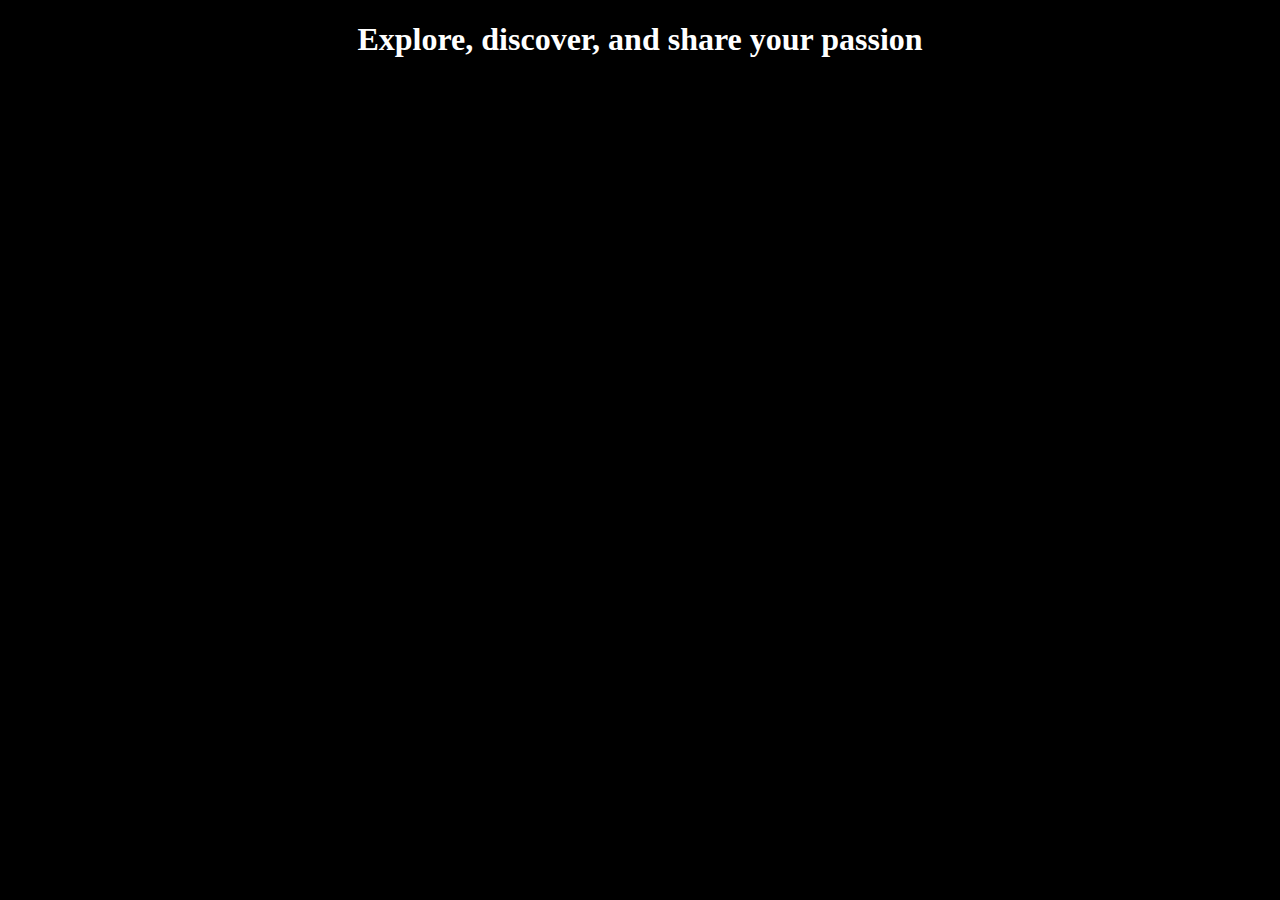
==== universe.html @ e5e86592 "completed" ====
<!DOCTYPE html>
<html lang="en">
<head>
    <meta charset="UTF-8">
    <meta http-equiv="X-UA-Compatible" content="IE=edge">
    <meta name="viewport" content="width=device-width, initial-scale=1.0">
    <title>Document</title>
</head>
<style>
    img{
    height:500px;
    width:1200px;
}
body{
    background-color: black;
}
h1{
text-align: center;
color:white;
}
</style>
<body>
    <h1>Explore, discover, and share your passion</h1>
    <div id="crousel">
        
    </div>
</body>

</html>
<script src="universe.js"></script>
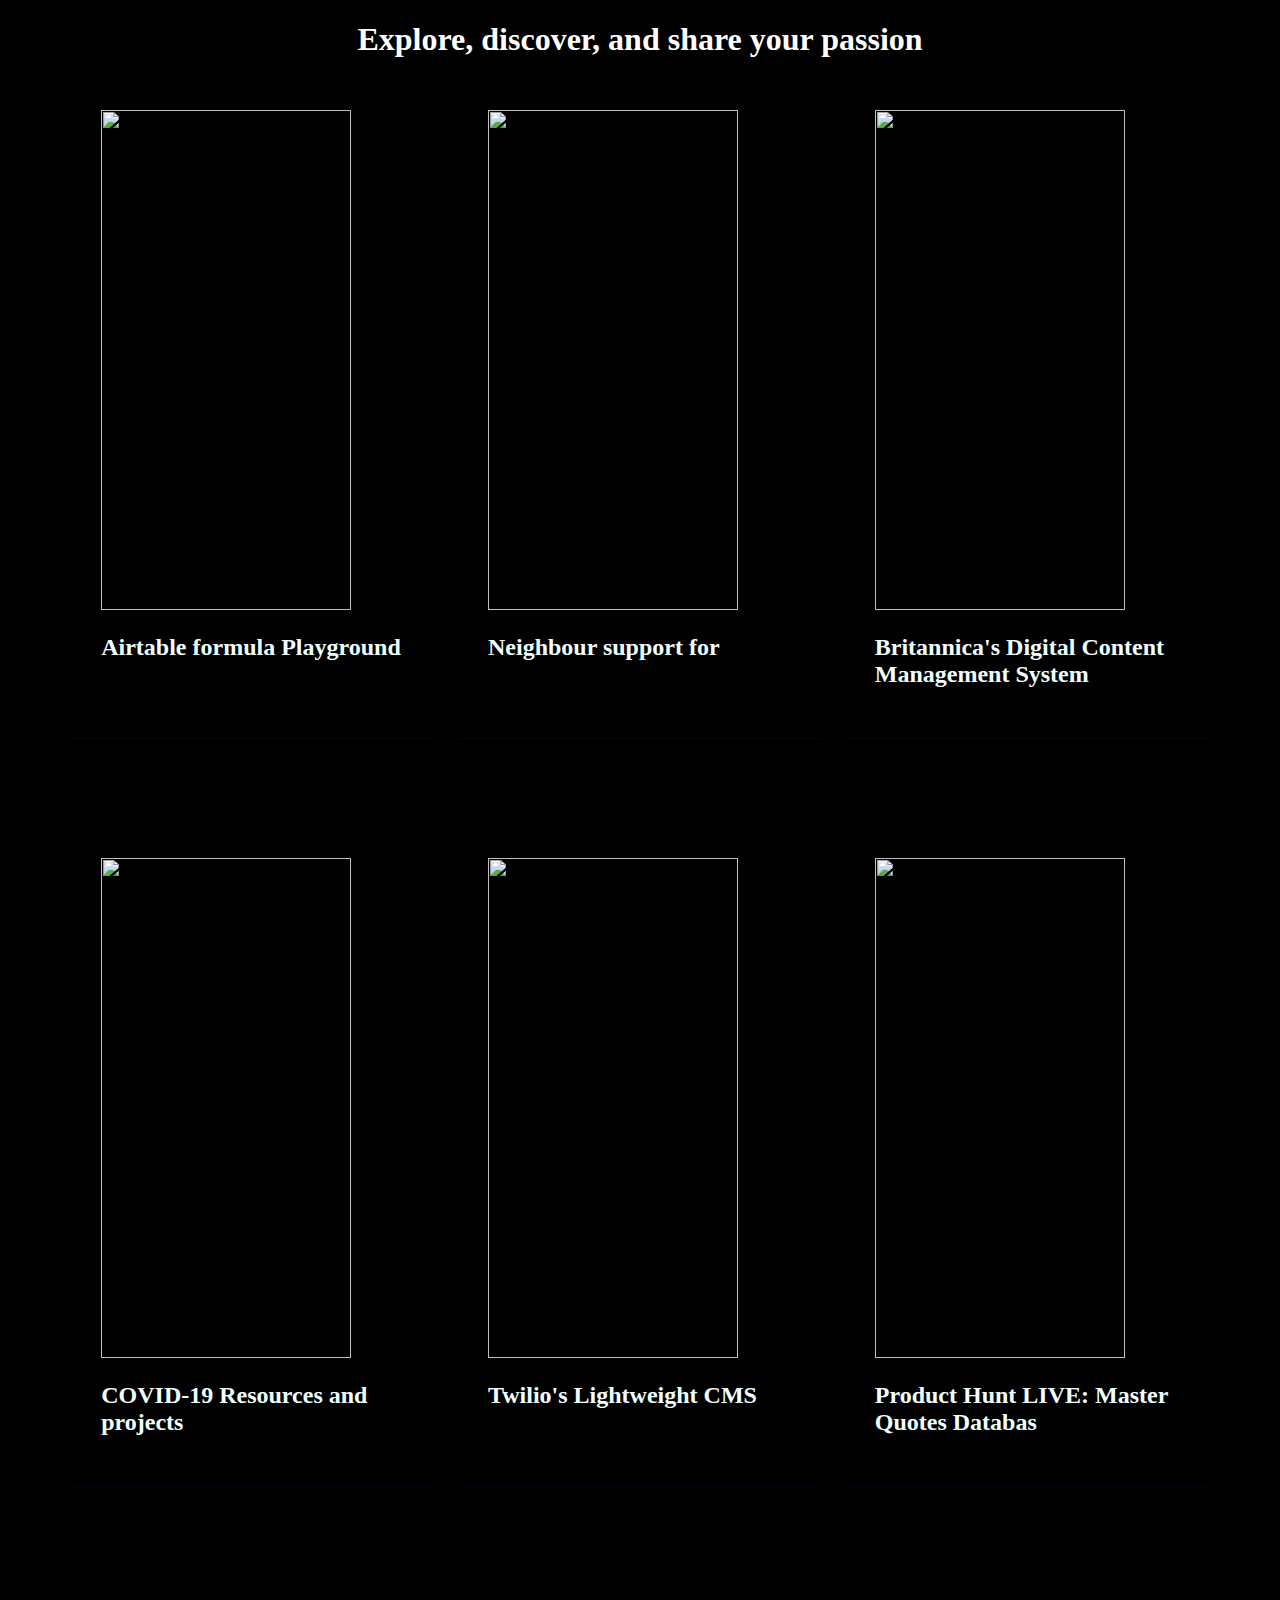
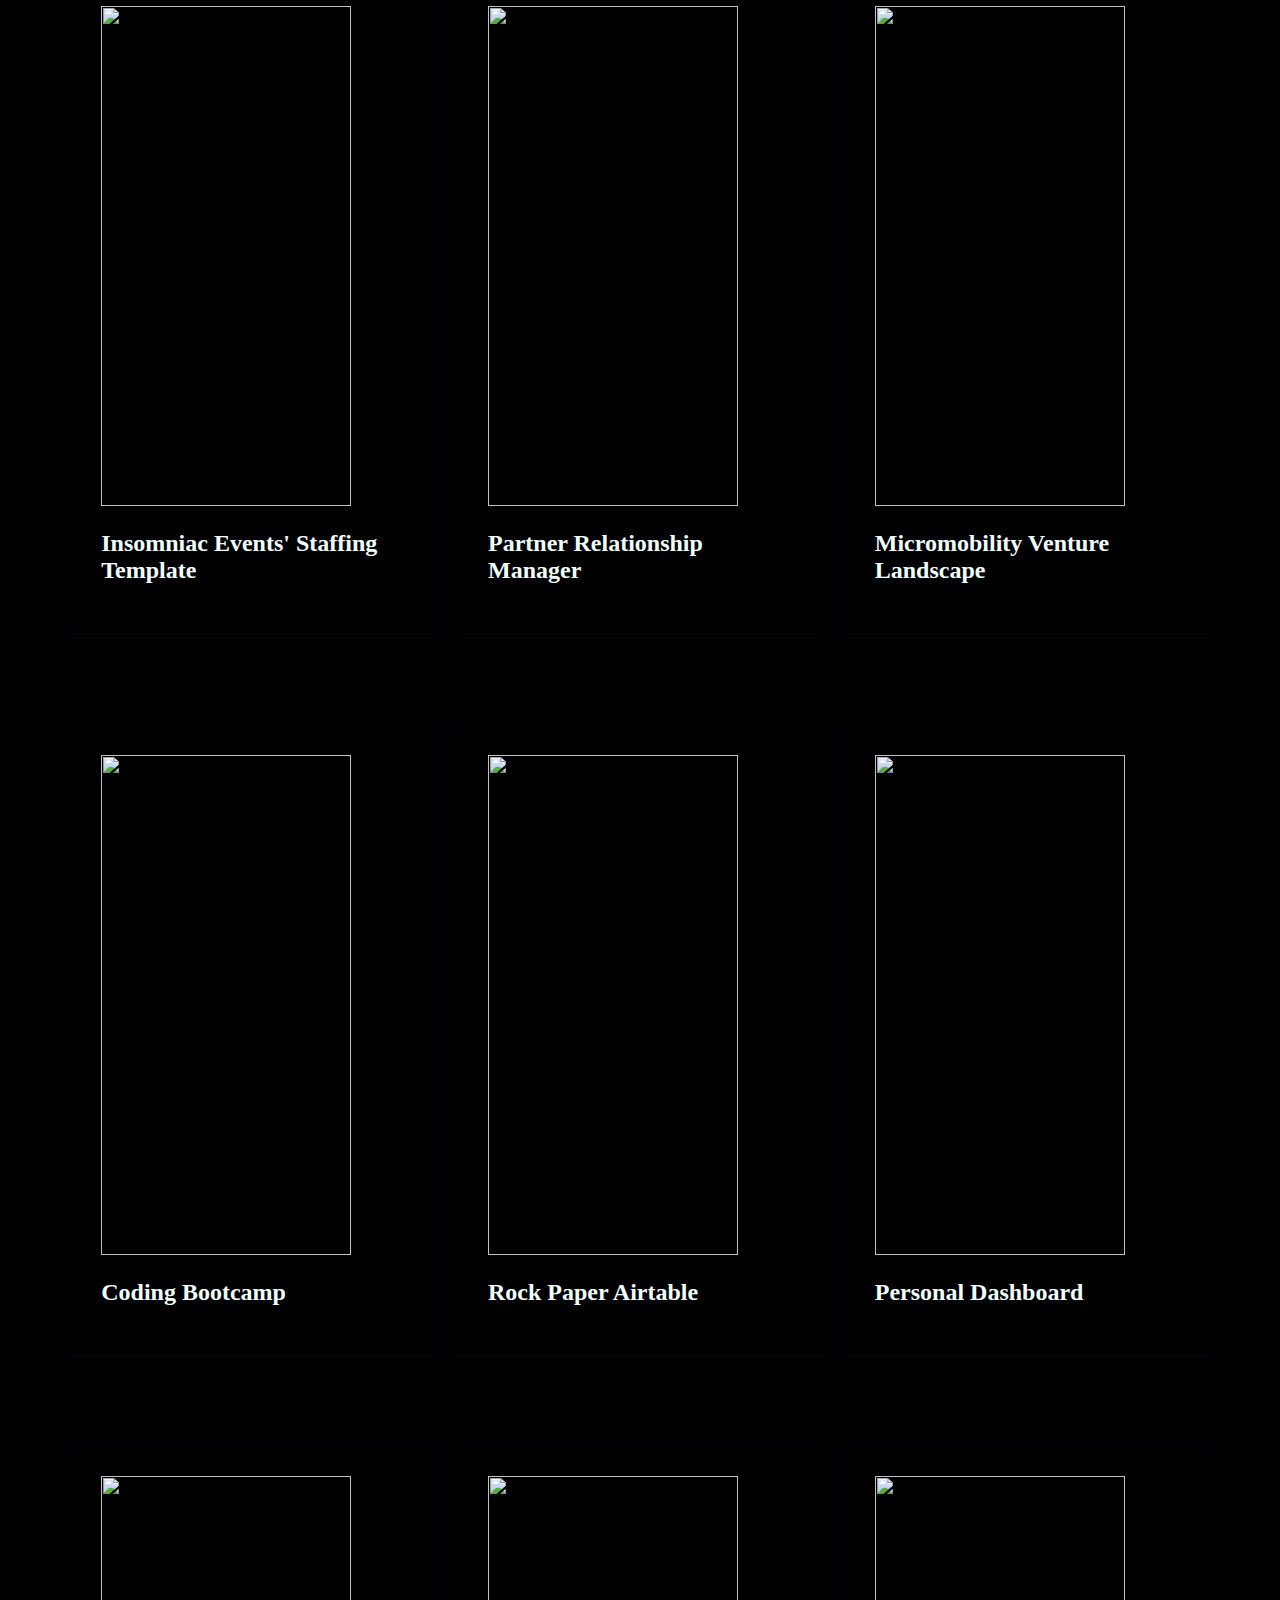
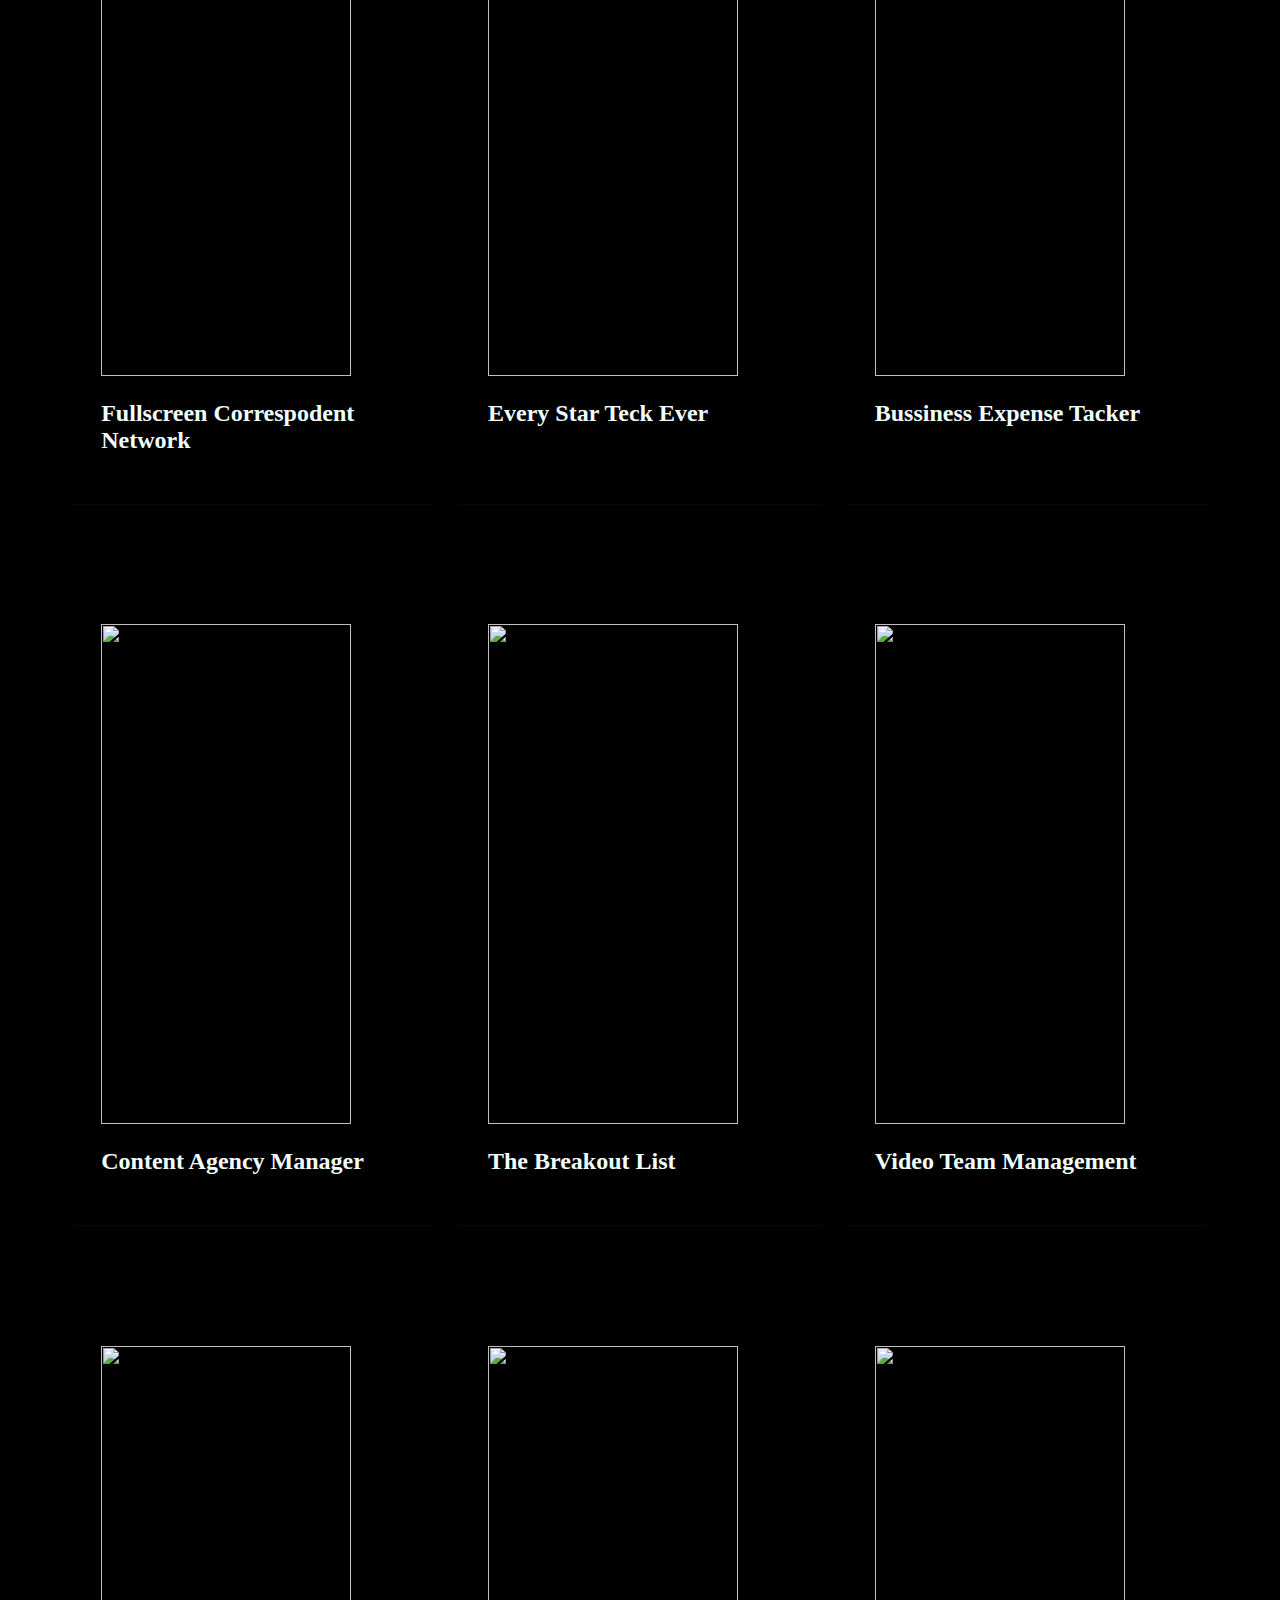
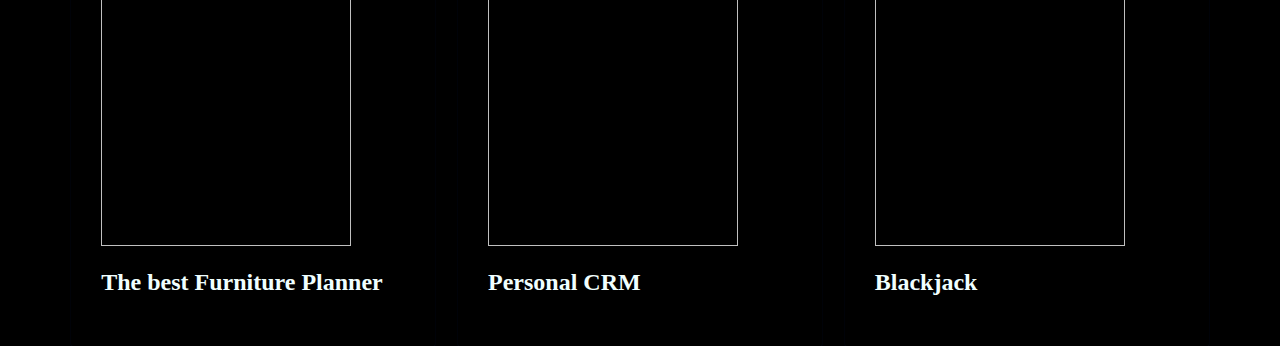
==== commit c34cba7e: "Merge pull request #16 from ramsarraf11/fp06_194_day-3" ====
--- a/universe.html
+++ b/universe.html
@@ -18,12 +18,43 @@
 text-align: center;
 color:white;
 }
+#container{
+    width: 90%;
+    margin: auto;
+    display: grid;
+    grid-template-columns: repeat(3,1fr);
+    gap: 2%;
+
+}
+#container>div>img{
+    width:250px;
+    cursor: pointer;
+  
+
+}
+#container>div{
+    box-shadow: rgba(9, 30, 66, 0.25) 0px 1px 1px, rgba(9, 30, 66, 0.13) 0px 0px 1px 1px;
+    padding: 30px;
+      border-radius:  2px;
+}
+#container>div img:hover {
+    -ms-transform: scale(1.2); /* IE 9 */
+    -webkit-transform: scale(1.2); /* Safari 3-8 */
+    transform: scale(1.2); 
+  }
+  #container>div>h2{
+    color:azure;
+  }
+
 </style>
 <body>
     <h1>Explore, discover, and share your passion</h1>
     <div id="crousel">
         
     </div>
+    <div id="container">
+
+    </div>
 </body>
 
 </html>
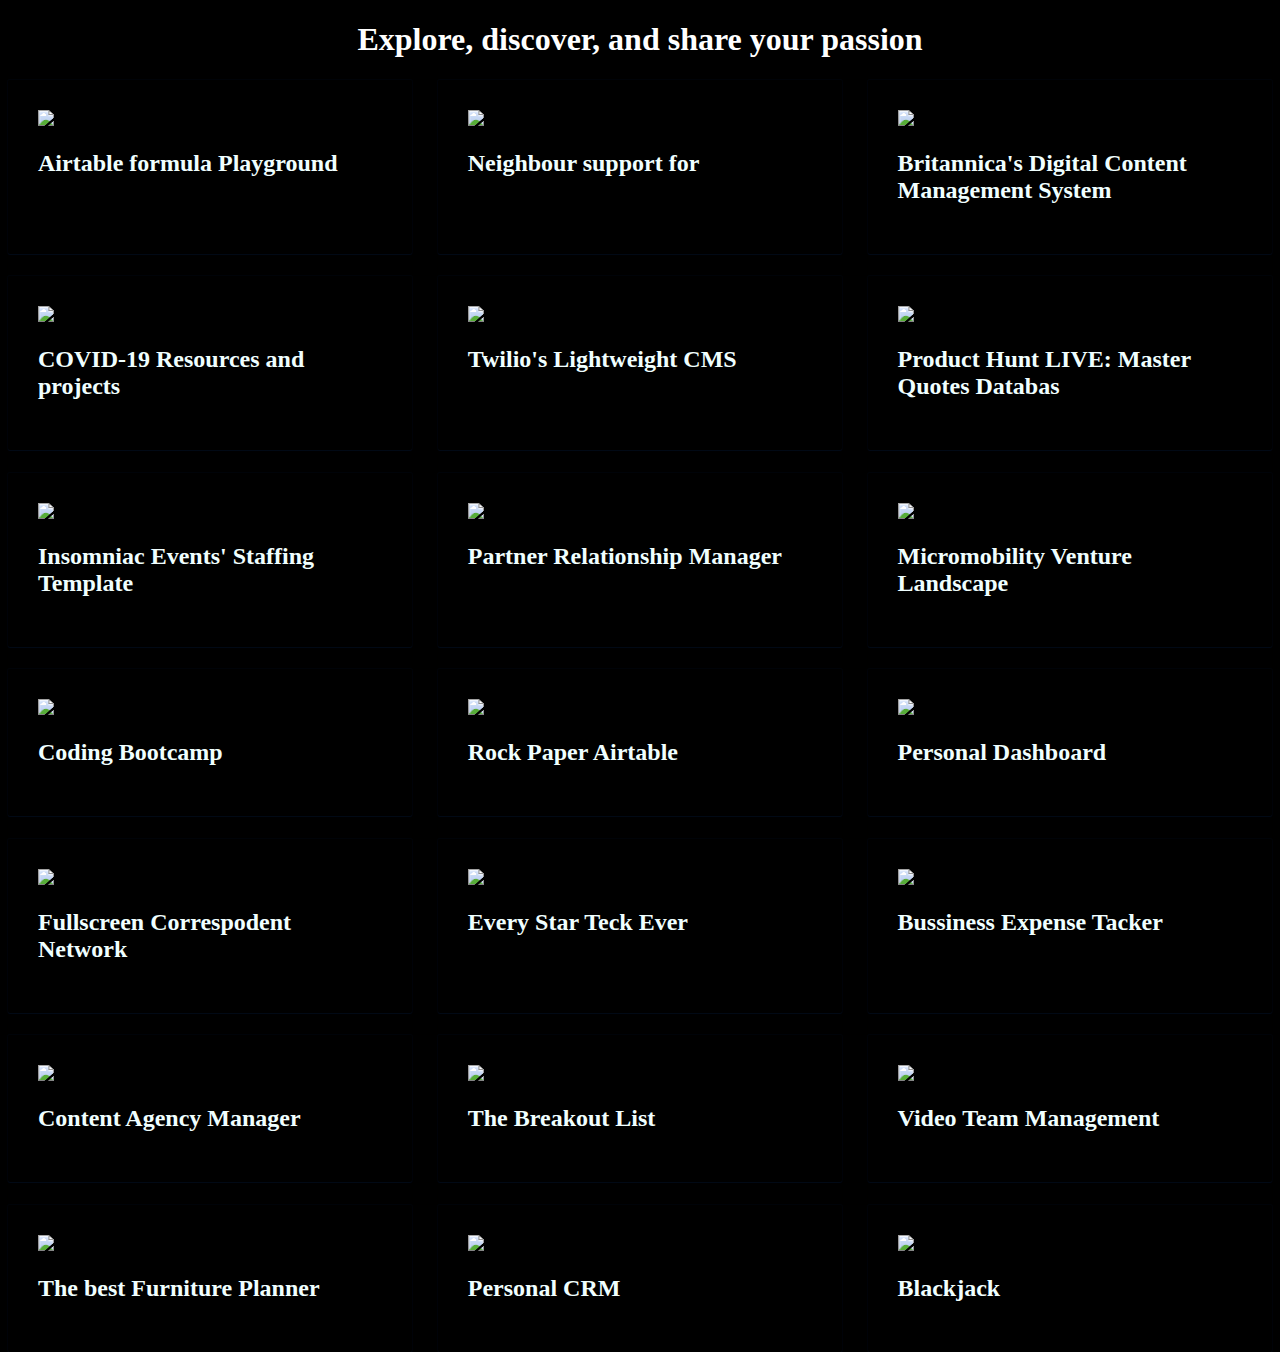
==== commit b61070aa: "addded" ====
--- a/universe.html
+++ b/universe.html
@@ -7,7 +7,7 @@
     <title>Document</title>
 </head>
 <style>
-    img{
+    /* img{
     height:500px;
     width:1200px;
 }
@@ -19,7 +19,6 @@
 color:white;
 }
 #container{
-    width: 90%;
     margin: auto;
     display: grid;
     grid-template-columns: repeat(3,1fr);
@@ -27,7 +26,50 @@
 
 }
 #container>div>img{
-    width:250px;
+    width:220px;
+    cursor: pointer;
+  
+
+}
+#container>div{
+    box-shadow: rgba(9, 30, 66, 0.25) 0px 1px 1px, rgba(9, 30, 66, 0.13) 0px 0px 1px 1px;
+    padding: 30px;
+      border-radius:  2px;
+}
+#container>div img:hover {
+    -ms-transform: scale(1.2); /* IE 9 */
+    /* -webkit-transform: scale(1.2); /* Safari 3-8 */
+    /* transform: scale(1.2); 
+  }
+  #container>div>h2{
+    color:azure;
+  }  */
+  #crousel>img{
+    height:500px;
+    width:1200px;
+}
+body{
+    background-color: black;
+}
+h1{
+text-align: center;
+color:white;
+
+}
+#crousel{
+    margin-left:90px;
+
+}
+#container{
+   
+    margin: auto;
+    display: grid;
+    grid-template-columns: repeat(3,1fr);
+    gap: 2%;
+
+}
+#container>div>img{
+    width: 220px;;
     cursor: pointer;
   
 
